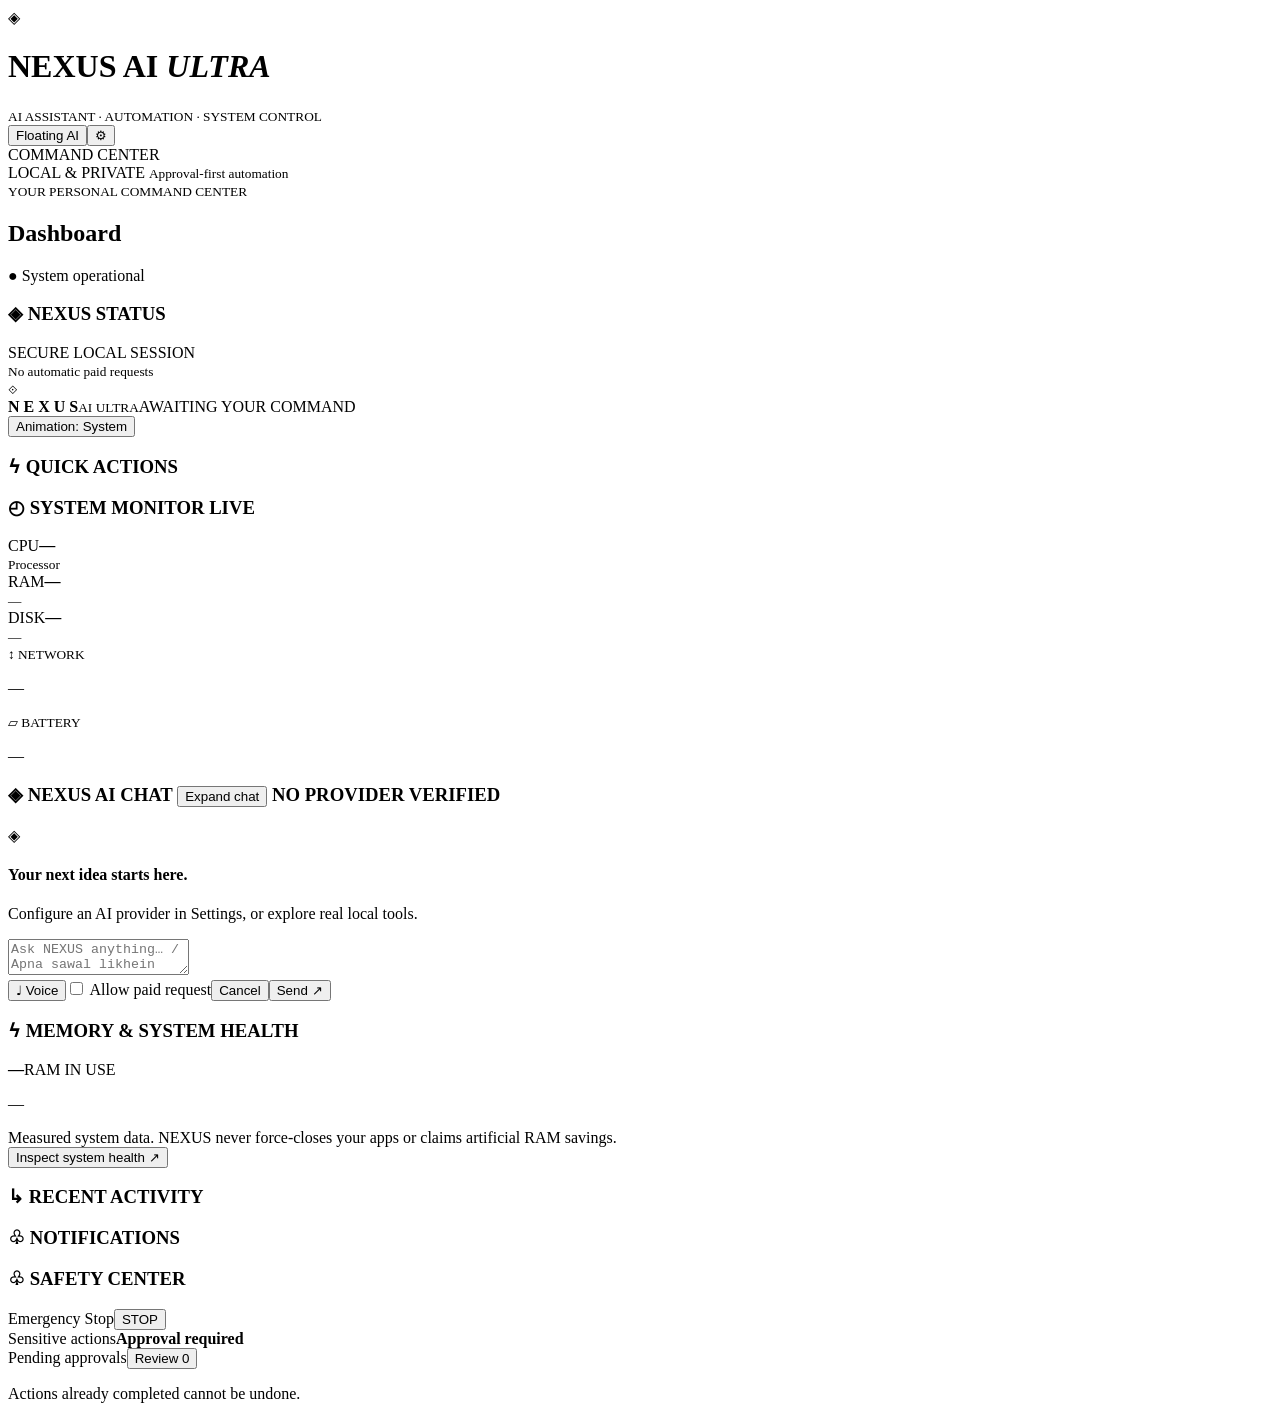
==== NEXUS_AI_ULTRA/static/index.html @ f8685462 "Add figure-only hands-free voice sessions, spoken approvals and a hidden-dashboard launcher" ====
<!doctype html><html lang="en"><head><meta charset="UTF-8"><meta name="viewport" content="width=device-width,initial-scale=1"><title>NEXUS AI ULTRA</title><link rel="stylesheet" href="/static/style.css"></head><body>
<header><div class="brand"><span class="brand-icon">◈</span><div><h1 id="app-name">NEXUS AI <em>ULTRA</em></h1><small>AI ASSISTANT · AUTOMATION · SYSTEM CONTROL</small></div></div><div id="provider-badges" class="provider-badges"></div><div class="clock"><span id="date"></span><strong id="time"></strong></div><button id="floating-avatar" title="Floating AI with auto voice; Google mode sends clips online">Floating AI</button><button id="settings-shortcut" aria-label="Settings">⚙</button></header>
<aside><div class="nav-caption">COMMAND CENTER</div><nav id="navigation"></nav><div class="sidebar-footer"><i class="dot"></i> LOCAL & PRIVATE <small>Approval-first automation</small></div></aside>
<main><div class="page-heading"><div><small>YOUR PERSONAL COMMAND CENTER</small><h2 id="page-title">Dashboard</h2></div><span id="global-status">● System operational</span></div>
<div id="dashboard"><section class="hero-grid"><article class="panel status-panel"><h3>◈ NEXUS STATUS</h3><div id="status-list"></div><div class="status-foot">SECURE LOCAL SESSION<br><small>No automatic paid requests</small></div></article>
<div class="core-scene"><div class="map-grid"></div><div class="orbit orbit-outer"></div><div class="orbit orbit-mid"></div><div class="orbit orbit-inner"></div><div id="ai-core" class="ai-core"><div class="core-symbol">⟐</div><strong>N E X U S</strong><small>AI ULTRA</small><span id="core-state">AWAITING YOUR COMMAND</span></div><div class="core-base"></div><button type="button" id="core-motion" aria-label="Core animation preference">Animation: System</button></div>
<article class="panel quick-panel"><h3>ϟ QUICK ACTIONS</h3><div id="quick-actions"></div></article>
<article class="panel monitor-panel"><h3>◴ SYSTEM MONITOR <span class="live">LIVE</span></h3><div class="gauges"><div><div class="gauge" id="cpu-gauge"><span>CPU<strong id="cpu">—</strong></span></div><small>Processor</small></div><div><div class="gauge" id="ram-gauge"><span>RAM<strong id="ram">—</strong></span></div><small id="ram-detail">—</small></div><div><div class="gauge purple" id="disk-gauge"><span>DISK<strong id="disk">—</strong></span></div><small id="disk-detail">—</small></div></div><div class="monitor-bottom"><div><small>↕ NETWORK</small><p id="network">—</p></div><div><small>▱ BATTERY</small><p id="battery">—</p></div></div></article></section>
<div id="module-tiles" class="module-tiles"></div>
<section class="lower-grid"><article class="panel chat-panel"><h3>◈ NEXUS AI CHAT <button type="button" id="chat-expand">Expand chat</button> <span class="live" id="chat-provider">NO PROVIDER VERIFIED</span></h3><div id="chat-messages" class="messages"><div class="empty-chat"><span>◈</span><h4>Your next idea starts here.</h4><p>Configure an AI provider in Settings, or explore real local tools.</p></div></div><form id="chat-form"><textarea id="chat-input" placeholder="Ask NEXUS anything… / Apna sawal likhein" rows="2" required></textarea><div class="composer-actions"><button type="button" id="mic-button" title="Start microphone">♩ Voice</button><label><input type="checkbox" id="paid-chat"> Allow paid request</label><button type="button" id="cancel-chat">Cancel</button><button class="primary" id="send-chat">Send ↗</button></div></form></article>
<article class="panel optimizer-panel"><h3>ϟ MEMORY & SYSTEM HEALTH</h3><div class="memory-number"><strong id="memory-used">—</strong><span>RAM IN USE</span></div><div class="bar"><div id="memory-bar"></div></div><p id="memory-available">—</p><div class="notice">Measured system data. NEXUS never force-closes your apps or claims artificial RAM savings.</div><button id="health-report">Inspect system health ↗</button></article>
<article class="panel activity-panel"><h3>↳ RECENT ACTIVITY</h3><div id="activity-list" class="log-list"></div></article><article class="panel notifications-panel"><h3>♧ NOTIFICATIONS</h3><div id="notification-list" class="log-list"></div></article><article class="panel safety-panel"><h3>♧ SAFETY CENTER</h3><div class="safety-row"><span>Emergency Stop</span><button class="danger" id="emergency-stop">STOP</button></div><div class="safety-row"><span>Sensitive actions</span><b>Approval required</b></div><div class="safety-row"><span>Pending approvals</span><button id="pending-shortcut">Review <span id="pending-count">0</span></button></div><p class="muted">Actions already completed cannot be undone.</p></article></section></div>
<section id="workspace" class="panel workspace" hidden></section>
</main><div id="toast" role="status" hidden></div><dialog id="result-dialog"><div class="dialog-head"><h3 id="result-title">Result</h3><button id="close-result">✕</button></div><pre id="result-content"></pre></dialog><script src="/static/app.js"></script></body></html>
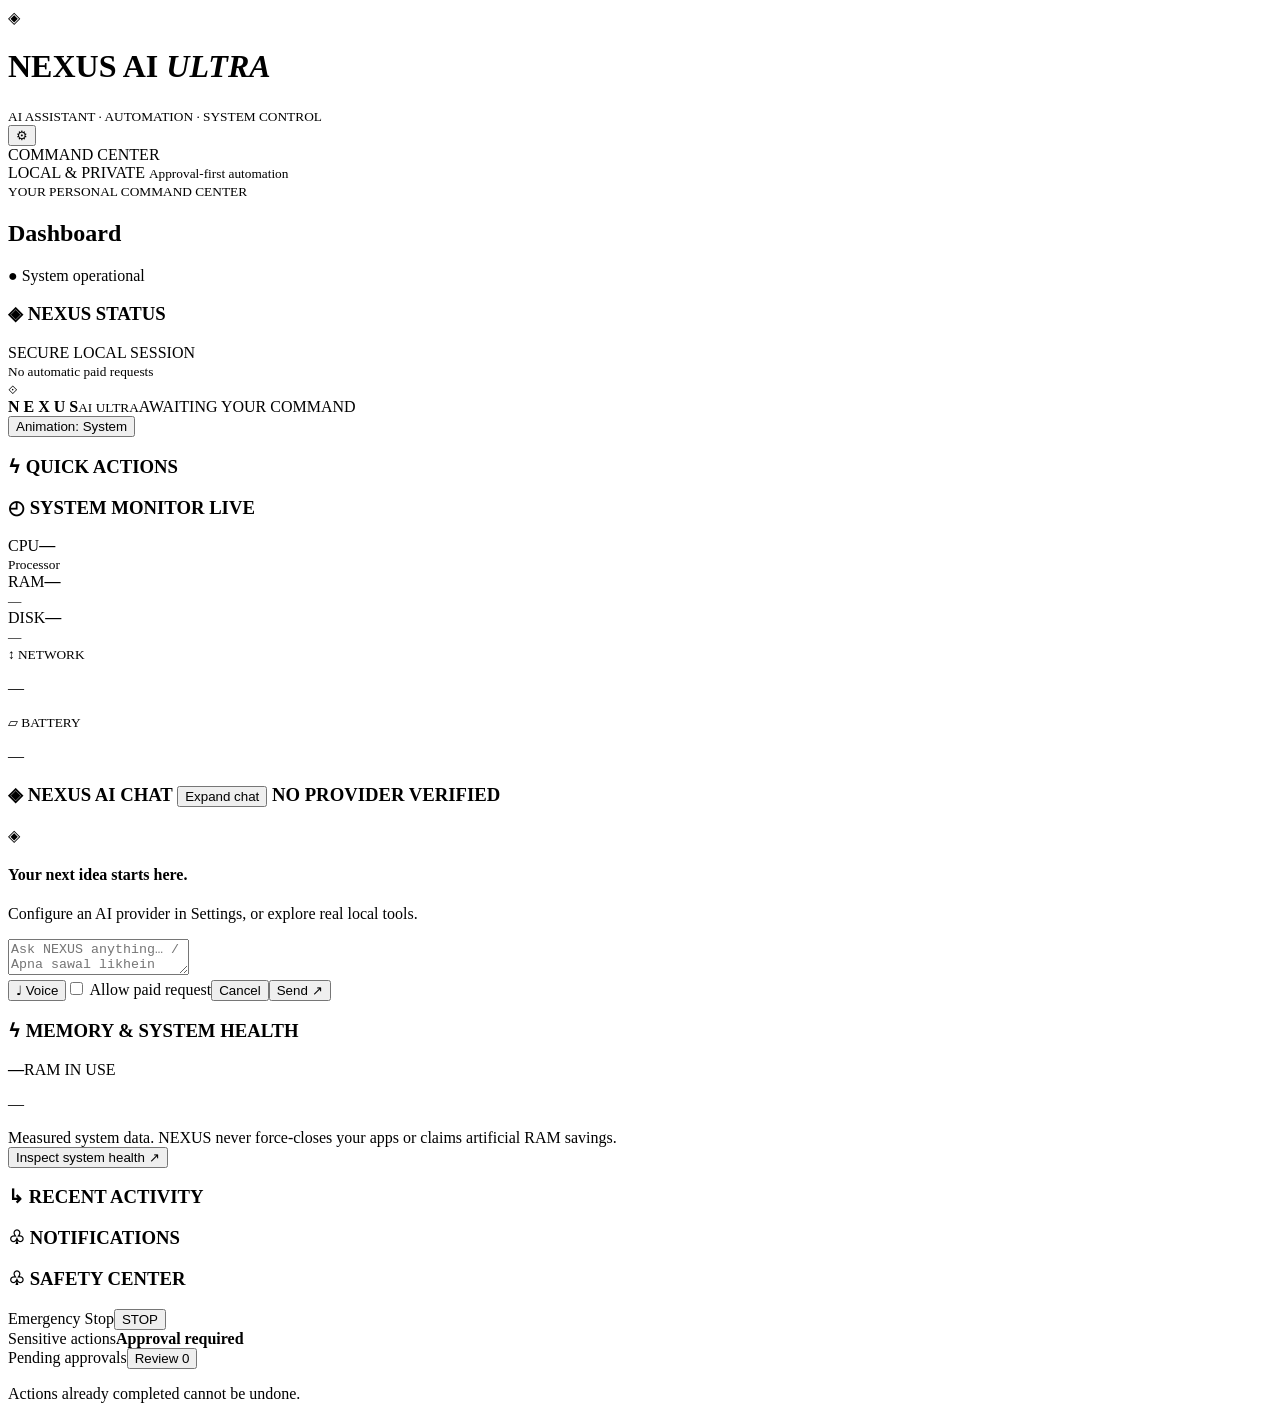
==== commit d44599c0: "Merge consolidated NEXUS API, voice, chat and YouTube fixes (#6) NEXUS preview: voice, larger chat a" ====
--- a/NEXUS_AI_ULTRA/static/index.html
+++ b/NEXUS_AI_ULTRA/static/index.html
@@ -1,5 +1,5 @@
 <!doctype html><html lang="en"><head><meta charset="UTF-8"><meta name="viewport" content="width=device-width,initial-scale=1"><title>NEXUS AI ULTRA</title><link rel="stylesheet" href="/static/style.css"></head><body>
-<header><div class="brand"><span class="brand-icon">◈</span><div><h1 id="app-name">NEXUS AI <em>ULTRA</em></h1><small>AI ASSISTANT · AUTOMATION · SYSTEM CONTROL</small></div></div><div id="provider-badges" class="provider-badges"></div><div class="clock"><span id="date"></span><strong id="time"></strong></div><button id="floating-avatar" title="Floating AI with auto voice; Google mode sends clips online">Floating AI</button><button id="settings-shortcut" aria-label="Settings">⚙</button></header>
+<header><div class="brand"><span class="brand-icon">◈</span><div><h1 id="app-name">NEXUS AI <em>ULTRA</em></h1><small>AI ASSISTANT · AUTOMATION · SYSTEM CONTROL</small></div></div><div id="provider-badges" class="provider-badges"></div><div class="clock"><span id="date"></span><strong id="time"></strong></div><button id="settings-shortcut" aria-label="Settings">⚙</button></header>
 <aside><div class="nav-caption">COMMAND CENTER</div><nav id="navigation"></nav><div class="sidebar-footer"><i class="dot"></i> LOCAL & PRIVATE <small>Approval-first automation</small></div></aside>
 <main><div class="page-heading"><div><small>YOUR PERSONAL COMMAND CENTER</small><h2 id="page-title">Dashboard</h2></div><span id="global-status">● System operational</span></div>
 <div id="dashboard"><section class="hero-grid"><article class="panel status-panel"><h3>◈ NEXUS STATUS</h3><div id="status-list"></div><div class="status-foot">SECURE LOCAL SESSION<br><small>No automatic paid requests</small></div></article>
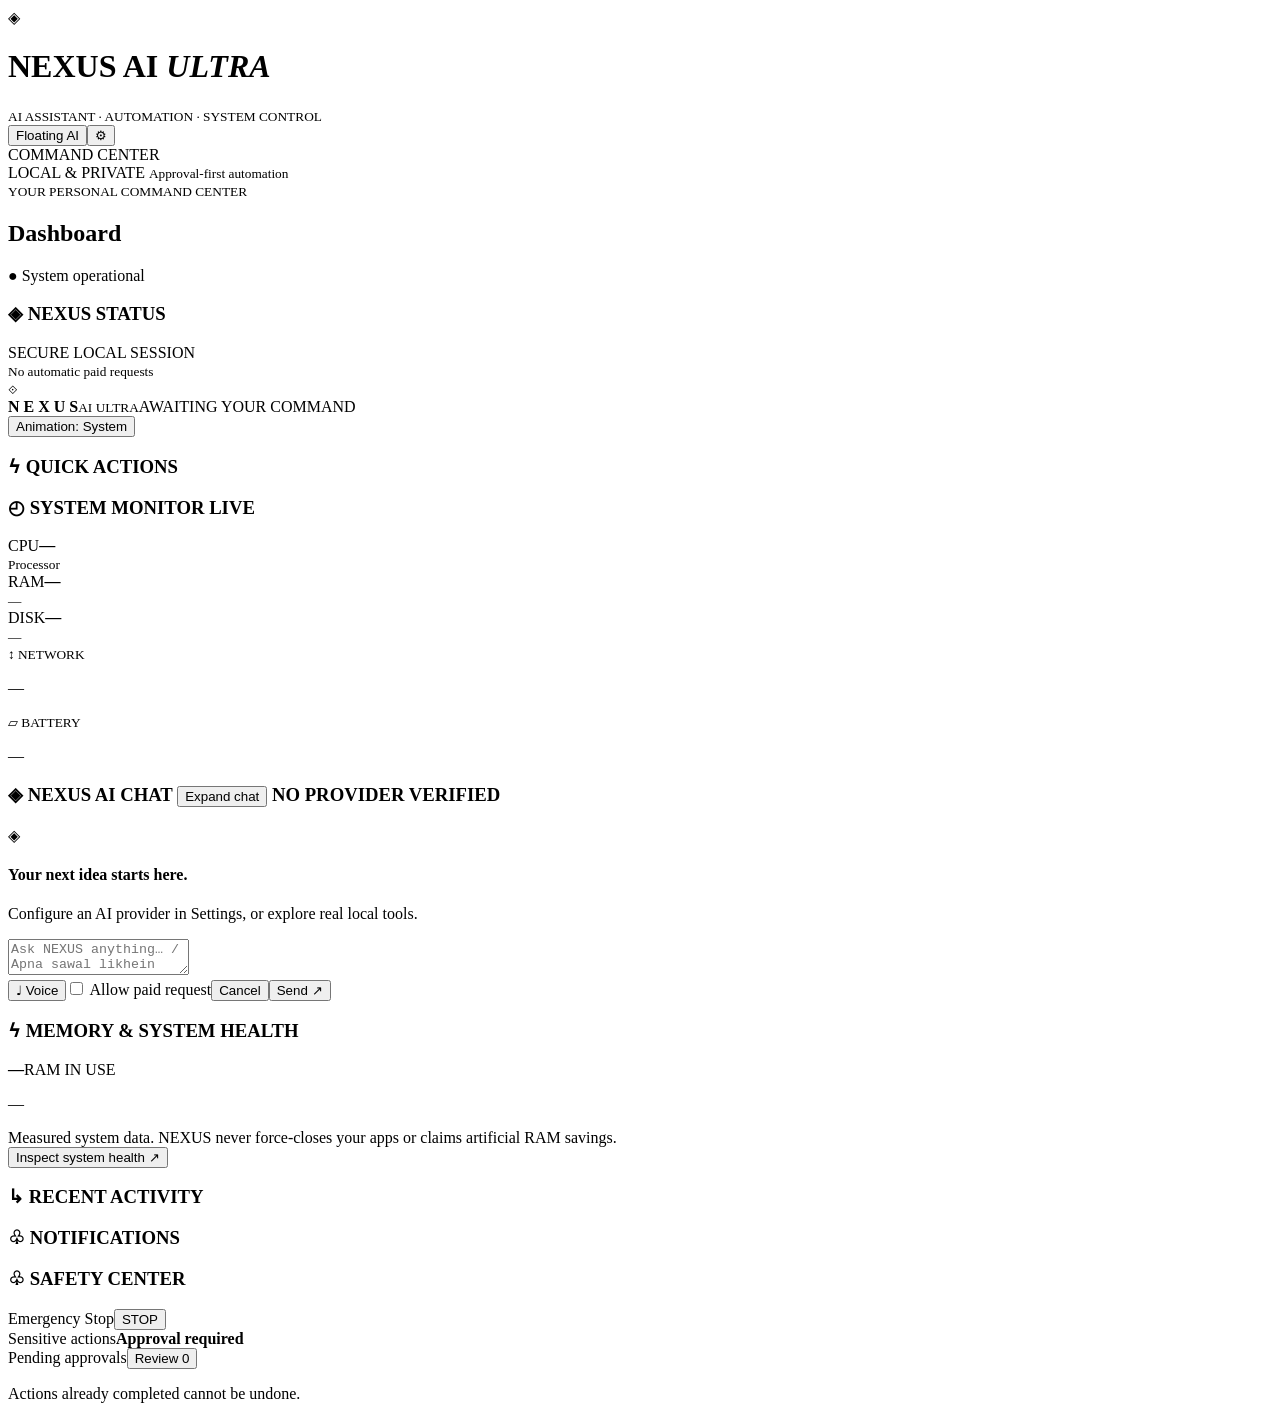
==== commit de4bda04: "Merge figure-only 3D avatar, hands-free voice and spoken approvals (#7) Add figure-only floating 3D " ====
--- a/NEXUS_AI_ULTRA/static/index.html
+++ b/NEXUS_AI_ULTRA/static/index.html
@@ -1,5 +1,5 @@
 <!doctype html><html lang="en"><head><meta charset="UTF-8"><meta name="viewport" content="width=device-width,initial-scale=1"><title>NEXUS AI ULTRA</title><link rel="stylesheet" href="/static/style.css"></head><body>
-<header><div class="brand"><span class="brand-icon">◈</span><div><h1 id="app-name">NEXUS AI <em>ULTRA</em></h1><small>AI ASSISTANT · AUTOMATION · SYSTEM CONTROL</small></div></div><div id="provider-badges" class="provider-badges"></div><div class="clock"><span id="date"></span><strong id="time"></strong></div><button id="settings-shortcut" aria-label="Settings">⚙</button></header>
+<header><div class="brand"><span class="brand-icon">◈</span><div><h1 id="app-name">NEXUS AI <em>ULTRA</em></h1><small>AI ASSISTANT · AUTOMATION · SYSTEM CONTROL</small></div></div><div id="provider-badges" class="provider-badges"></div><div class="clock"><span id="date"></span><strong id="time"></strong></div><button id="floating-avatar" title="Floating AI with auto voice; Google mode sends clips online">Floating AI</button><button id="settings-shortcut" aria-label="Settings">⚙</button></header>
 <aside><div class="nav-caption">COMMAND CENTER</div><nav id="navigation"></nav><div class="sidebar-footer"><i class="dot"></i> LOCAL & PRIVATE <small>Approval-first automation</small></div></aside>
 <main><div class="page-heading"><div><small>YOUR PERSONAL COMMAND CENTER</small><h2 id="page-title">Dashboard</h2></div><span id="global-status">● System operational</span></div>
 <div id="dashboard"><section class="hero-grid"><article class="panel status-panel"><h3>◈ NEXUS STATUS</h3><div id="status-list"></div><div class="status-foot">SECURE LOCAL SESSION<br><small>No automatic paid requests</small></div></article>
